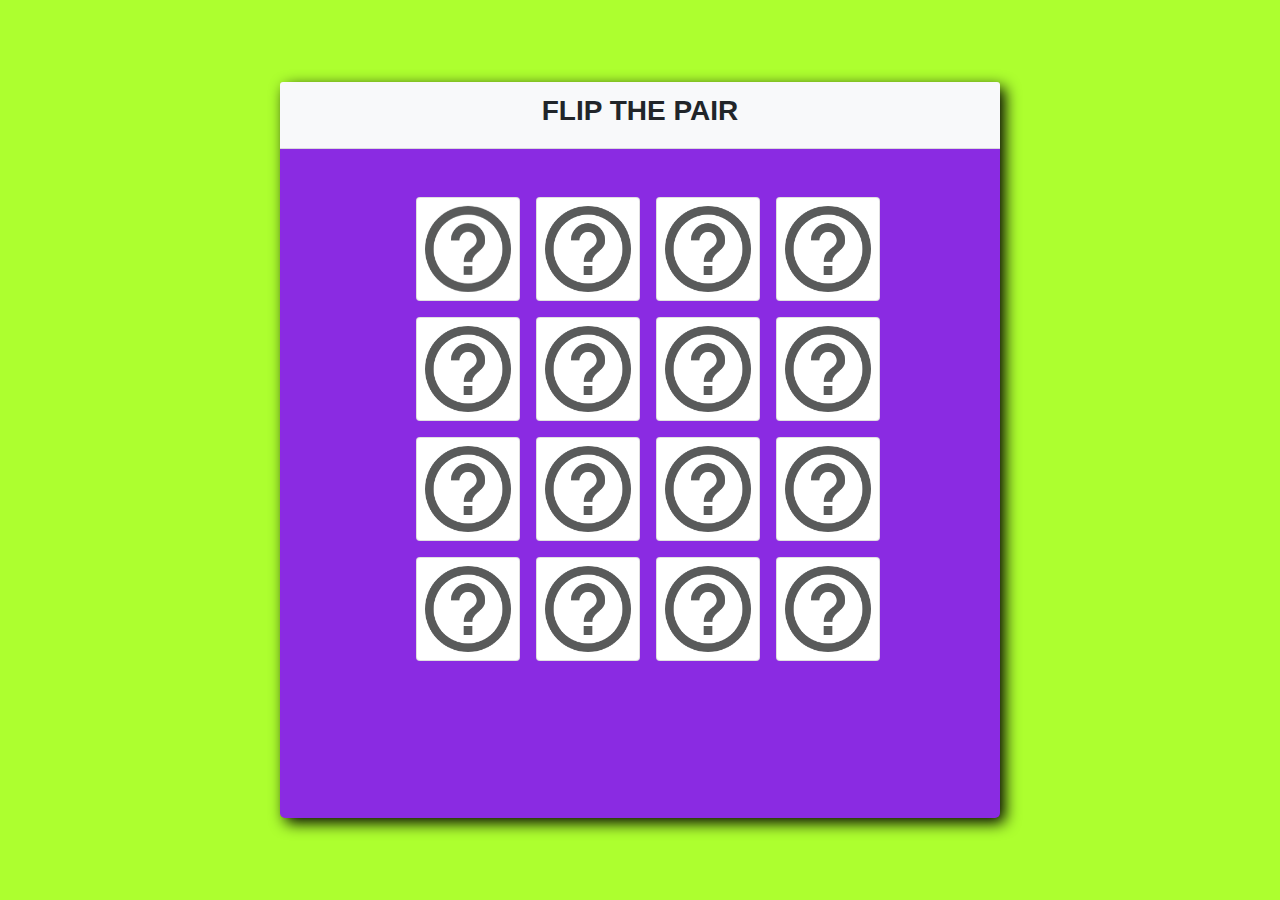
==== index.html @ 762af344 "first commit" ====
<!DOCTYPE html>
<html lang="en">
<head>
    <meta charset="UTF-8">
    <meta name="viewport" content="width=device-width, initial-scale=1.0">
    <meta http-equiv="X-UA-Compatible" content="ie=edge">
    <link rel="stylesheet" type="text/css" href="css/style.css">
    <link rel="stylesheet" type="text/css" href="css/bootstrap.min.css">
    <title>Flip the Pair</title>
</head>
<body>
        <div class="main-card">
            <div class="card-header text-center bg-light">
                <h3><b>FLIP THE PAIR</b></h3>
            </div>
<!--First Row-->
            <div class="d-flex justify-content-center mt-5">
                <div class="flex-column ml-3 flip-card">
                    <div class="card p-2 img-card">
                        <img src="img/unknown-img.png" alt="unknown-img">
                    </div>
                </div>

                <div class="flex-column ml-3">
                    <div class="card p-2 img-card">
                        <img src="img/unknown-img.png" alt="unknown-img">
                    </div>
                </div>
                
                <div class="flex-column ml-3">
                    <div class="card p-2 img-card">
                        <img src="img/unknown-img.png" alt="unknown-img">
                    </div>
                </div>
                
                <div class="flex-column ml-3">
                    <div class="card p-2 img-card">
                        <img src="img/unknown-img.png" alt="unknown-img">
                    </div>
                </div>
            </div>
<!--Second Row-->
            <div class="d-flex justify-content-center mt-3">
                    <div class="flex-column ml-3">
                        <div class="card p-2 img-card">
                            <img src="img/unknown-img.png" alt="unknown-img">
                        </div>
                    </div>
    
                    <div class="flex-column ml-3">
                        <div class="card p-2 img-card">
                            <img src="img/unknown-img.png" alt="unknown-img">
                        </div>
                    </div>
                    
                    <div class="flex-column ml-3">
                        <div class="card p-2 img-card">
                            <img src="img/unknown-img.png" alt="unknown-img">
                        </div>
                    </div>
                    
                    <div class="flex-column ml-3">
                        <div class="card p-2 img-card">
                            <img src="img/unknown-img.png" alt="unknown-img">
                        </div>
                    </div>
                </div>
<!--Third Row-->
                <div class="d-flex justify-content-center mt-3">
                        <div class="flex-column ml-3">
                            <div class="card p-2 img-card">
                                <img src="img/unknown-img.png" alt="unknown-img">
                            </div>
                        </div>
        
                        <div class="flex-column ml-3">
                            <div class="card p-2 img-card">
                                <img src="img/unknown-img.png" alt="unknown-img">
                            </div>
                        </div>
                        
                        <div class="flex-column ml-3">
                            <div class="card p-2 img-card">
                                <img src="img/unknown-img.png" alt="unknown-img">
                            </div>
                        </div>
                        
                        <div class="flex-column ml-3">
                            <div class="card p-2 img-card">
                                <img src="img/unknown-img.png" alt="unknown-img">
                            </div>
                        </div>
                </div>
<!--Forth Row-->
                <div class="d-flex justify-content-center mt-3">
                            <div class="flex-column ml-3">
                                <div class="card p-2 img-card">
                                        <img src="img/unknown-img.png" alt="unknown-img">
                                </div>
                            </div>
            
                            <div class="flex-column ml-3">
                                <div class="card p-2 img-card">
                                        <img src="img/unknown-img.png" alt="unknown-img">
                                </div>
                            </div>
                            
                            <div class="flex-column ml-3">
                                <div class="card p-2 img-card">
                                    <img src="img/unknown-img.png" alt="unknown-img">
                                </div>
                            </div>
                            
                            <div class="flex-column ml-3">
                                <div class="card p-2 img-card">
                                    <img src="img/unknown-img.png" alt="unknown-img">
                                </div>
                            </div>
                    </div>
                    
        </div>
<script src="js/script.js"></script>   
</body>
</html>
---- css/style.css ----
*{
    margin:0px;
    padding:0px;
}
body{
    width: 100vw;
    height: 100vh;
    background-color:greenyellow !important;
    display: flex;
    justify-content: center;
    align-items: center;
    position: relative;
    top: 0%;
    bottom: 0%;
    left: 0%;
    right: 0%;
}
.main-card{
    width: 45em;
    height: 46em;
    background-color: blueviolet;
    border-radius: 5px;
    box-shadow: 5px 5px 15px black;
}
.card-container{
    justify-content:center;
    align-items: center;
    position: relative;
    top: 0%;
    bottom: 0%;
    left: 0%;
    right: 0%;

}
.img-card{
    width: 6.5em;
    height: 6.5em;
}


.flip-card .img-card {
    transform-style: preserve-3d;
    transition: 0.5s;
}
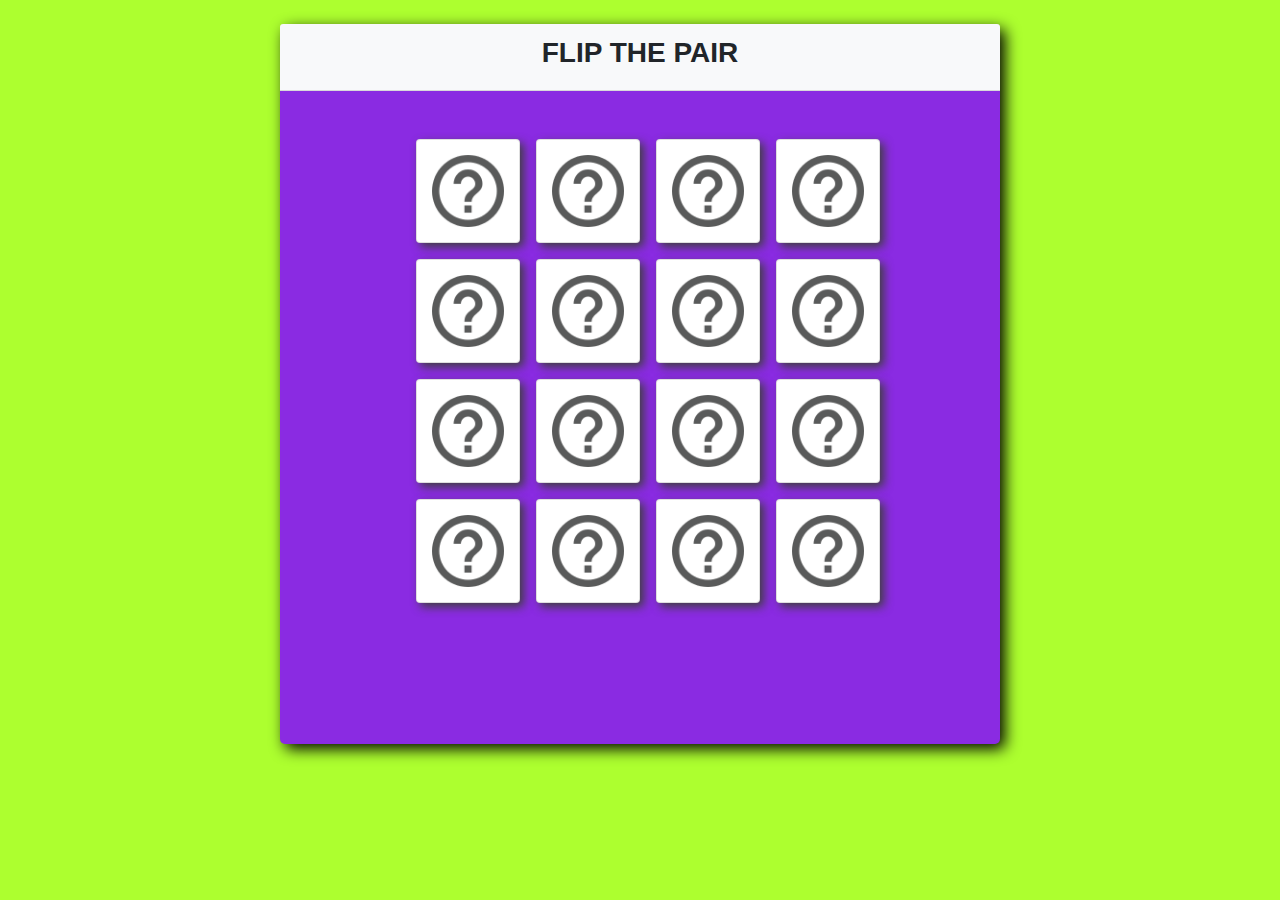
==== commit 369ca8e2: "second commit" ====
--- a/index.html
+++ b/index.html
@@ -8,7 +8,7 @@
     <link rel="stylesheet" type="text/css" href="css/bootstrap.min.css">
     <title>Flip the Pair</title>
 </head>
-<body>
+<body class="mt-4">
         <div class="main-card">
             <div class="card-header text-center bg-light">
                 <h3><b>FLIP THE PAIR</b></h3>
--- a/css/style.css
+++ b/css/style.css
@@ -3,8 +3,6 @@
     padding:0px;
 }
 body{
-    width: 100vw;
-    height: 100vh;
     background-color:greenyellow !important;
     display: flex;
     justify-content: center;
@@ -17,7 +15,7 @@
 }
 .main-card{
     width: 45em;
-    height: 46em;
+    height: 45em;
     background-color: blueviolet;
     border-radius: 5px;
     box-shadow: 5px 5px 15px black;
@@ -35,6 +33,13 @@
 .img-card{
     width: 6.5em;
     height: 6.5em;
+    justify-content: center;
+    align-items: center;
+    box-shadow: 4px 4px 10px rgb(63, 63, 63);
+}
+.img-card img{
+    width: 4.5em;
+    height: 4.5em;
 }
 
 
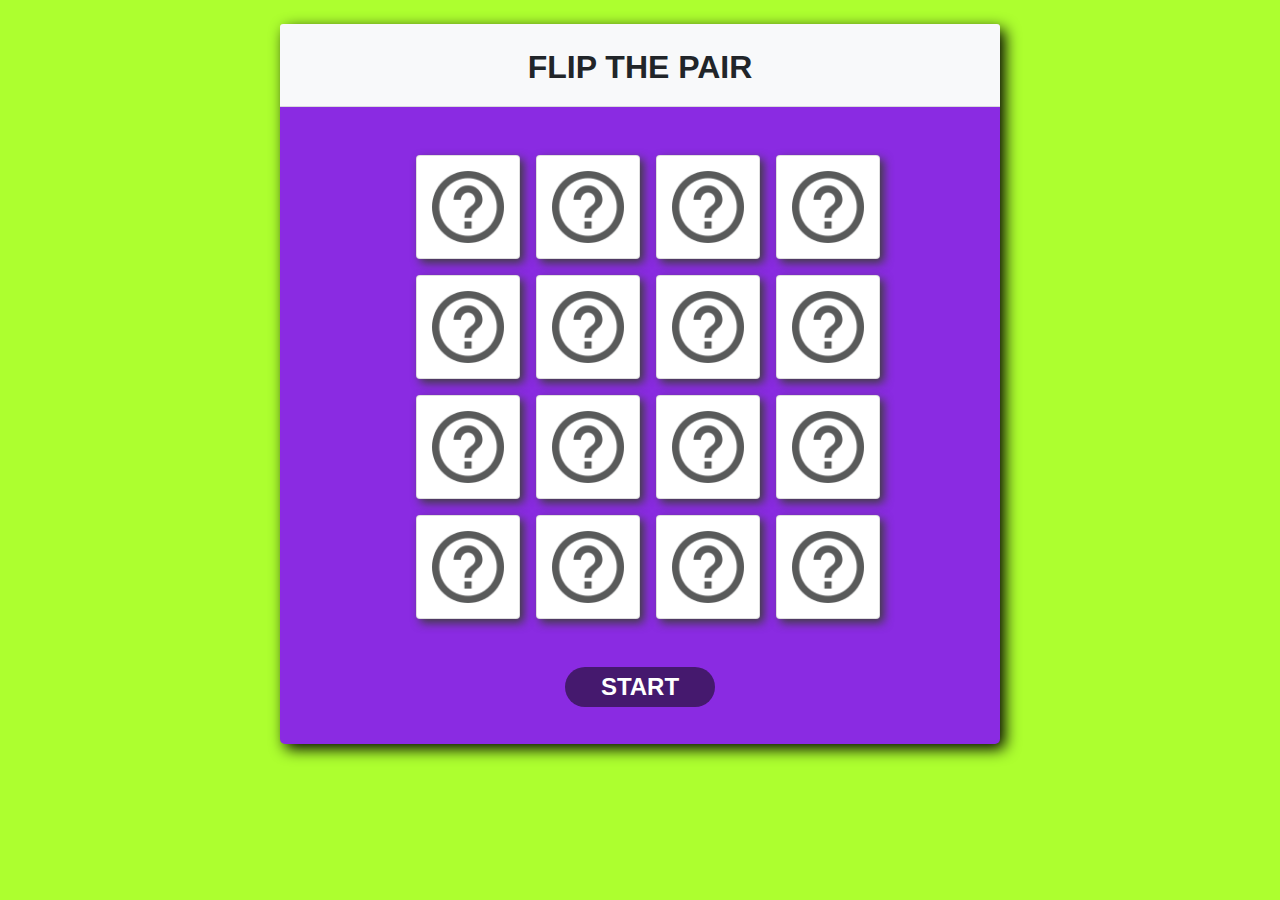
==== commit dd971bb4: "Flip Function Added" ====
--- a/index.html
+++ b/index.html
@@ -10,26 +10,26 @@
 </head>
 <body class="mt-4">
         <div class="main-card">
-            <div class="card-header text-center bg-light">
-                <h3><b>FLIP THE PAIR</b></h3>
+            <div class="card-header text-center pt-4 bg-light">
+                <h2><b>FLIP THE PAIR</b></h2>
             </div>
 <!--First Row-->
             <div class="d-flex justify-content-center mt-5">
-                <div class="flex-column ml-3 flip-card">
+                <div class="flex-column ml-3">
                     <div class="card p-2 img-card">
-                        <img src="img/unknown-img.png" alt="unknown-img">
+                        <img src="img/unknown-img.png"  alt="unknown-img">
                     </div>
                 </div>
 
                 <div class="flex-column ml-3">
                     <div class="card p-2 img-card">
-                        <img src="img/unknown-img.png" alt="unknown-img">
+                        <img src="img/unknown-img.png"  alt="unknown-img">
                     </div>
                 </div>
                 
                 <div class="flex-column ml-3">
                     <div class="card p-2 img-card">
-                        <img src="img/unknown-img.png" alt="unknown-img">
+                        <img src="img/unknown-img.png"   alt="unknown-img">
                     </div>
                 </div>
                 
@@ -43,7 +43,7 @@
             <div class="d-flex justify-content-center mt-3">
                     <div class="flex-column ml-3">
                         <div class="card p-2 img-card">
-                            <img src="img/unknown-img.png" alt="unknown-img">
+                            <img src="img/unknown-img.png"  alt="unknown-img">
                         </div>
                     </div>
     
@@ -93,32 +93,36 @@
                 </div>
 <!--Forth Row-->
                 <div class="d-flex justify-content-center mt-3">
-                            <div class="flex-column ml-3">
-                                <div class="card p-2 img-card">
-                                        <img src="img/unknown-img.png" alt="unknown-img">
-                                </div>
-                            </div>
-            
-                            <div class="flex-column ml-3">
-                                <div class="card p-2 img-card">
-                                        <img src="img/unknown-img.png" alt="unknown-img">
-                                </div>
-                            </div>
-                            
-                            <div class="flex-column ml-3">
-                                <div class="card p-2 img-card">
-                                    <img src="img/unknown-img.png" alt="unknown-img">
-                                </div>
-                            </div>
-                            
-                            <div class="flex-column ml-3">
-                                <div class="card p-2 img-card">
-                                    <img src="img/unknown-img.png" alt="unknown-img">
-                                </div>
-                            </div>
+                    <div class="flex-column ml-3">
+                        <div class="card p-2 img-card">
+                            <img src="img/unknown-img.png" alt="unknown-img">
+                        </div>
+                    </div>
+    
+                    <div class="flex-column ml-3">
+                        <div class="card p-2 img-card">
+                            <img src="img/unknown-img.png" alt="unknown-img">
+                        </div>
                     </div>
                     
+                    <div class="flex-column ml-3">
+                        <div class="card p-2 img-card">
+                            <img src="img/unknown-img.png" alt="unknown-img">
+                        </div>
+                    </div>
+                    
+                    <div class="flex-column ml-3">
+                        <div class="card p-2 img-card">
+                            <img src="img/unknown-img.png" alt="unknown-img">
+                        </div>
+                    </div>            
+                </div>
+                <center>
+               <button class="start-btn mt-5 btn-primary">START</button>
+                </center>
         </div>
-<script src="js/script.js"></script>   
+<script>
+
+</script>   
 </body>
 </html>--- a/css/style.css
+++ b/css/style.css
@@ -28,7 +28,6 @@
     bottom: 0%;
     left: 0%;
     right: 0%;
-
 }
 .img-card{
     width: 6.5em;
@@ -40,10 +39,43 @@
 .img-card img{
     width: 4.5em;
     height: 4.5em;
+    justify-content: center;
+    align-items: center;
 }
+.flip-card {
+    background-color: transparent;
+    perspective: 1000px;
+  }
+  
+  .flip-card-inner {
+    transition: transform 0.6s;
+    transform-style: preserve-3d;
+    box-shadow: 0 4px 8px 0 rgba(0,0,0,0.2);
+  }
+  
+  .flip-card:hover .flip-card-inner {
+    transform: rotateY(180deg);
+  }
+  
+  .flip-card-front, .flip-card-back {
+    backface-visibility: hidden;
+  }
+  
+  .flip-card-back {
+    justify-content: center;
+    align-items: center;
+    transform: rotateY(180deg);
+  }
 
-
-.flip-card .img-card {
-    transform-style: preserve-3d;
-    transition: 0.5s;
+.start-btn{
+  width: 150px !important;
+  height: 40px;
+  font-weight: bold;
+  color: aliceblue;
+  font-size: 24px;
+  text-decoration: none;
+  border-radius: 25px;
+  border: none;
+  text-align: center;
+  background-color:rgb(69, 25, 110) !important;
 }